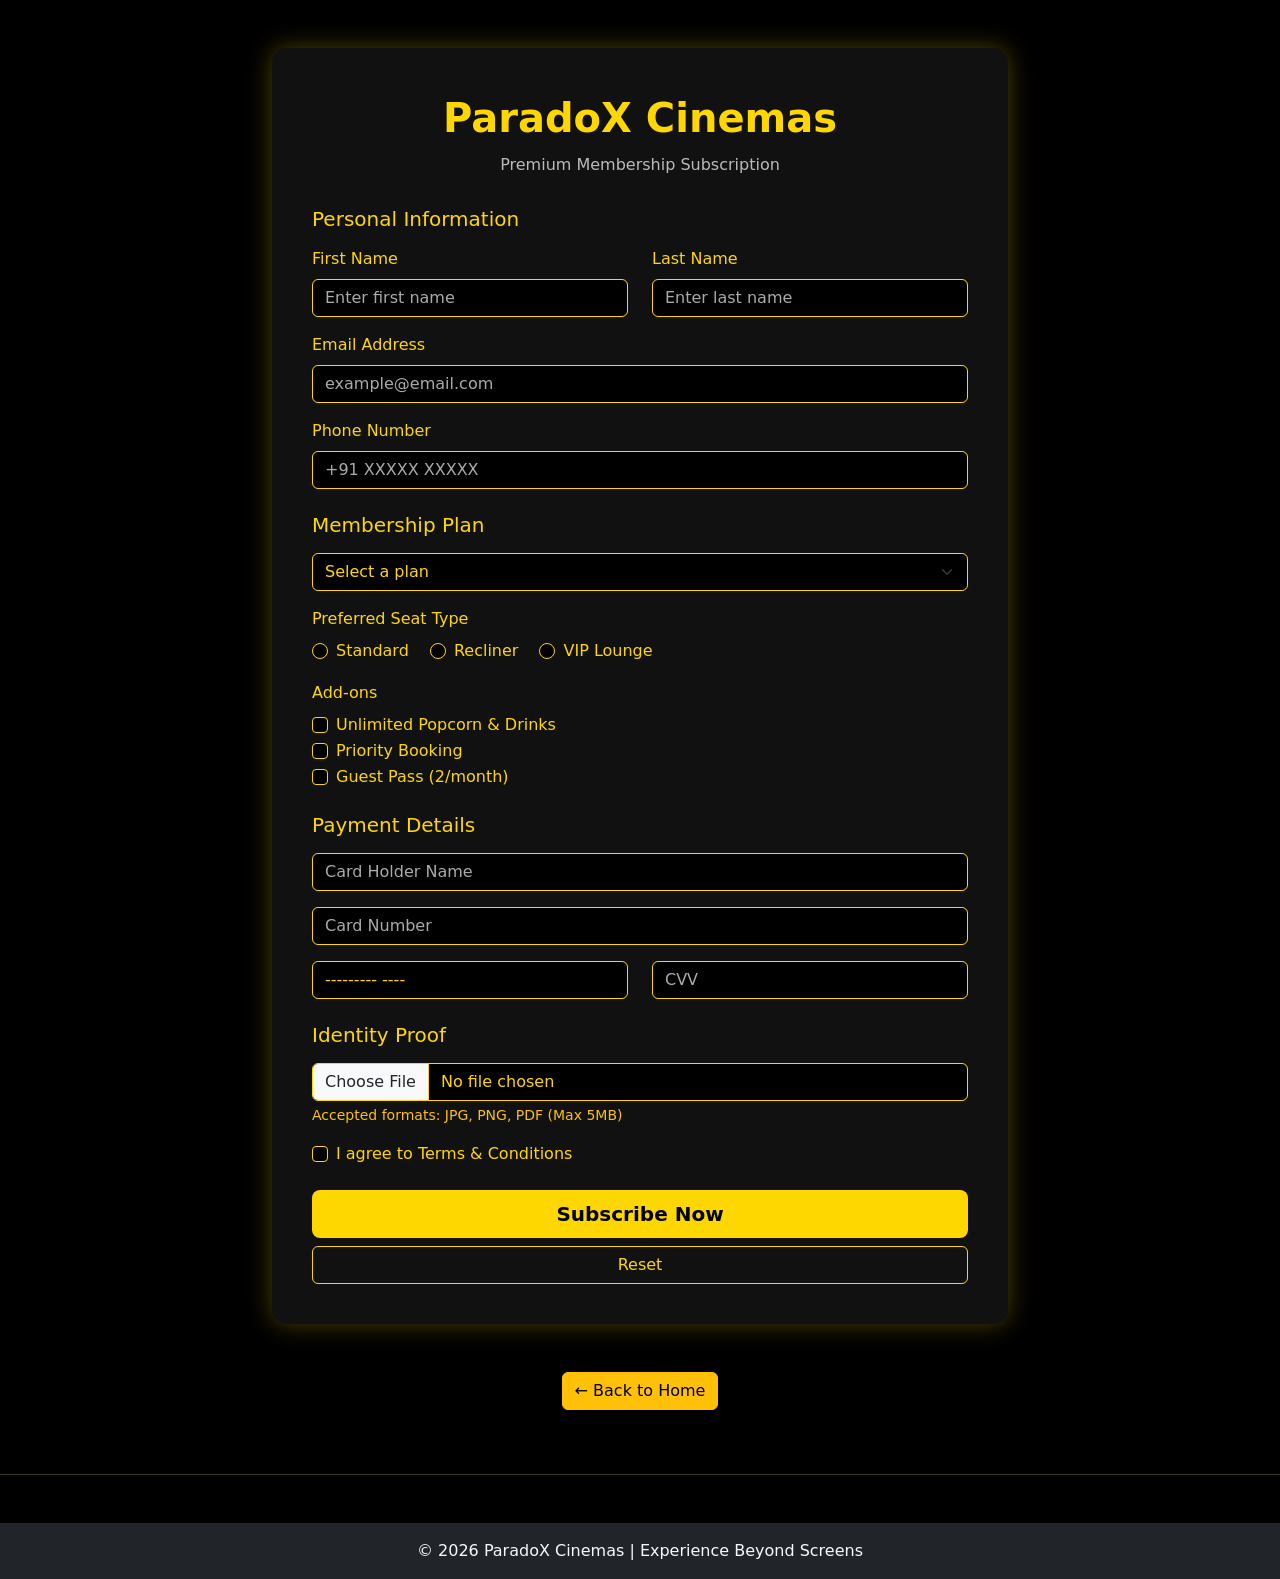
==== bform.html @ 5ec498cf "Add files via upload" ====
<!DOCTYPE html>
<html lang="en">
<head>
<meta charset="UTF-8">
<meta name="viewport" content="width=device-width, initial-scale=1.0">
<title>ParadoX Cinemas Premium Subscription</title>

<!-- Bootstrap 5 -->
<link href="https://cdn.jsdelivr.net/npm/bootstrap@5.3.3/dist/css/bootstrap.min.css" rel="stylesheet">

<style>
body {
    background-color: #000;
    color: #ffd700;
    min-height: 100vh;
}

/* Form Container */
.form-container {
    background: #111;
    padding: 40px;
    border-radius: 15px;
    box-shadow: 0 0 25px rgba(255, 215, 0, 0.3);
}

/* Title */
.cinema-title {
    font-size: 2.5rem;
    font-weight: bold;
    text-align: center;
    color: #ffd700;
    margin-bottom: 5px;
}

.subtitle {
    text-align: center;
    color: #bbb;
    margin-bottom: 30px;
}

/* Inputs */
.form-control,
.form-select,
textarea {
    background-color: #000;
    color: #ffd700;
    border: 1px solid #ffd700;
}

.form-control::placeholder {
    color: #aaa;
}

.form-control:focus,
.form-select:focus {
    background-color: #000;
    color: #ffd700;
    border-color: #ffd700;
    box-shadow: 0 0 8px #ffd700;
}

/* Labels */
.form-label {
    color: #ffd700;
}

/* Buttons */
.btn-premium {
    background-color: #ffd700;
    color: #000;
    font-weight: bold;
}

.btn-premium:hover {
    background-color: #ffcc00;
    color: #000;
}

.btn-outline-light {
    border-color: #ffd700;
    color: #ffd700;
}

.btn-outline-light:hover {
    background-color: #ffd700;
    color: #000;
}

/* Checkboxes & Radio */
.form-check-input {
    background-color: #000;
    border-color: #ffd700;
}

.form-check-input:checked {
    background-color: #ffd700;
    border-color: #ffd700;



    
}
</style>
</head>

<body>

<div class="container py-5">
  <div class="row justify-content-center">
    <div class="col-lg-8">

      <div class="form-container">

        <!-- Theatre Name -->
        <div class="cinema-title"> ParadoX Cinemas</div>
        <div class="subtitle">Premium Membership Subscription</div>

        <form>

          <!-- Personal Info -->
          <h5 class="mb-3">Personal Information</h5>

          <div class="row mb-3">
            <div class="col-md-6">
              <label class="form-label">First Name</label>
              <input type="text" class="form-control" placeholder="Enter first name" required>
            </div>
            <div class="col-md-6">
              <label class="form-label">Last Name</label>
              <input type="text" class="form-control" placeholder="Enter last name" required>
            </div>
          </div>

          <div class="mb-3">
            <label class="form-label">Email Address</label>
            <input type="email" class="form-control" placeholder="example@email.com" required>
          </div>

          <div class="mb-3">
            <label class="form-label">Phone Number</label>
            <input type="tel" class="form-control" placeholder="+91 XXXXX XXXXX" required>
          </div>

          <!-- Plan -->
          <h5 class="mt-4 mb-3">Membership Plan</h5>

          <div class="mb-3">
            <select class="form-select" required>
              <option selected disabled>Select a plan</option>
              <option>Silver — ₹999/month</option>
              <option>Gold — ₹1,999/month</option>
              <option>Platinum — ₹3,499/month</option>
            </select>
          </div>

          <!-- Seat -->
          <div class="mb-3">
            <label class="form-label">Preferred Seat Type</label><br>

            <div class="form-check form-check-inline">
              <input class="form-check-input" type="radio" name="seat" required>
              <label class="form-check-label">Standard</label>
            </div>

            <div class="form-check form-check-inline">
              <input class="form-check-input" type="radio" name="seat">
              <label class="form-check-label">Recliner</label>
            </div>

            <div class="form-check form-check-inline">
              <input class="form-check-input" type="radio" name="seat">
              <label class="form-check-label">VIP Lounge</label>
            </div>
          </div>

          <!-- Add-ons -->
          <div class="mb-3">
            <label class="form-label">Add-ons</label>

            <div class="form-check">
              <input class="form-check-input" type="checkbox">
              <label class="form-check-label">Unlimited Popcorn & Drinks</label>
            </div>

            <div class="form-check">
              <input class="form-check-input" type="checkbox">
              <label class="form-check-label">Priority Booking</label>
            </div>

            <div class="form-check">
              <input class="form-check-input" type="checkbox">
              <label class="form-check-label">Guest Pass (2/month)</label>
            </div>
          </div>

          <!-- Payment -->
          <h5 class="mt-4 mb-3">Payment Details</h5>

          <div class="mb-3">
            <input type="text" class="form-control" placeholder="Card Holder Name">
          </div>

          <div class="mb-3">
            <input type="text" class="form-control" placeholder="Card Number">
          </div>

          <div class="row mb-3">
            <div class="col-md-6">
              <input type="month" class="form-control">
            </div>
            <div class="col-md-6">
              <input type="password" class="form-control" placeholder="CVV">
            </div>
          </div>

<!-- Identity Proof Upload -->
<div class="mb-3">
  <h5 class="mt-4 mb-3">Identity Proof</h5>
  <input type="file" class="form-control" accept=".jpg,.jpeg,.png,.pdf" required>
  <div class="form-text text-warning">
    Accepted formats: JPG, PNG, PDF (Max 5MB)
  </div>
</div>




          <!-- Terms -->
          <div class="form-check mb-4">
            <input class="form-check-input" type="checkbox" required>
            <label class="form-check-label">
              I agree to Terms & Conditions
            </label>
          </div>

          <!-- Buttons -->
          <div class="d-grid gap-2">
            <button type="submit" class="btn btn-premium btn-lg">
              Subscribe Now
            </button>
            <button type="reset" class="btn btn-outline-light">
              Reset
            </button>
          </div>

        </form>

      </div>
    </div>
  </div>
</div>

<center>
<a href="index.html" class="btn btn-warning">
  ← Back to Home
</a> </center>
<br>
<br>
<hr>

<footer class="text-center mt-5 p-3 bg-dark text-light">
  © 2026 ParadoX Cinemas | Experience Beyond Screens
</footer>

</body>
</html>
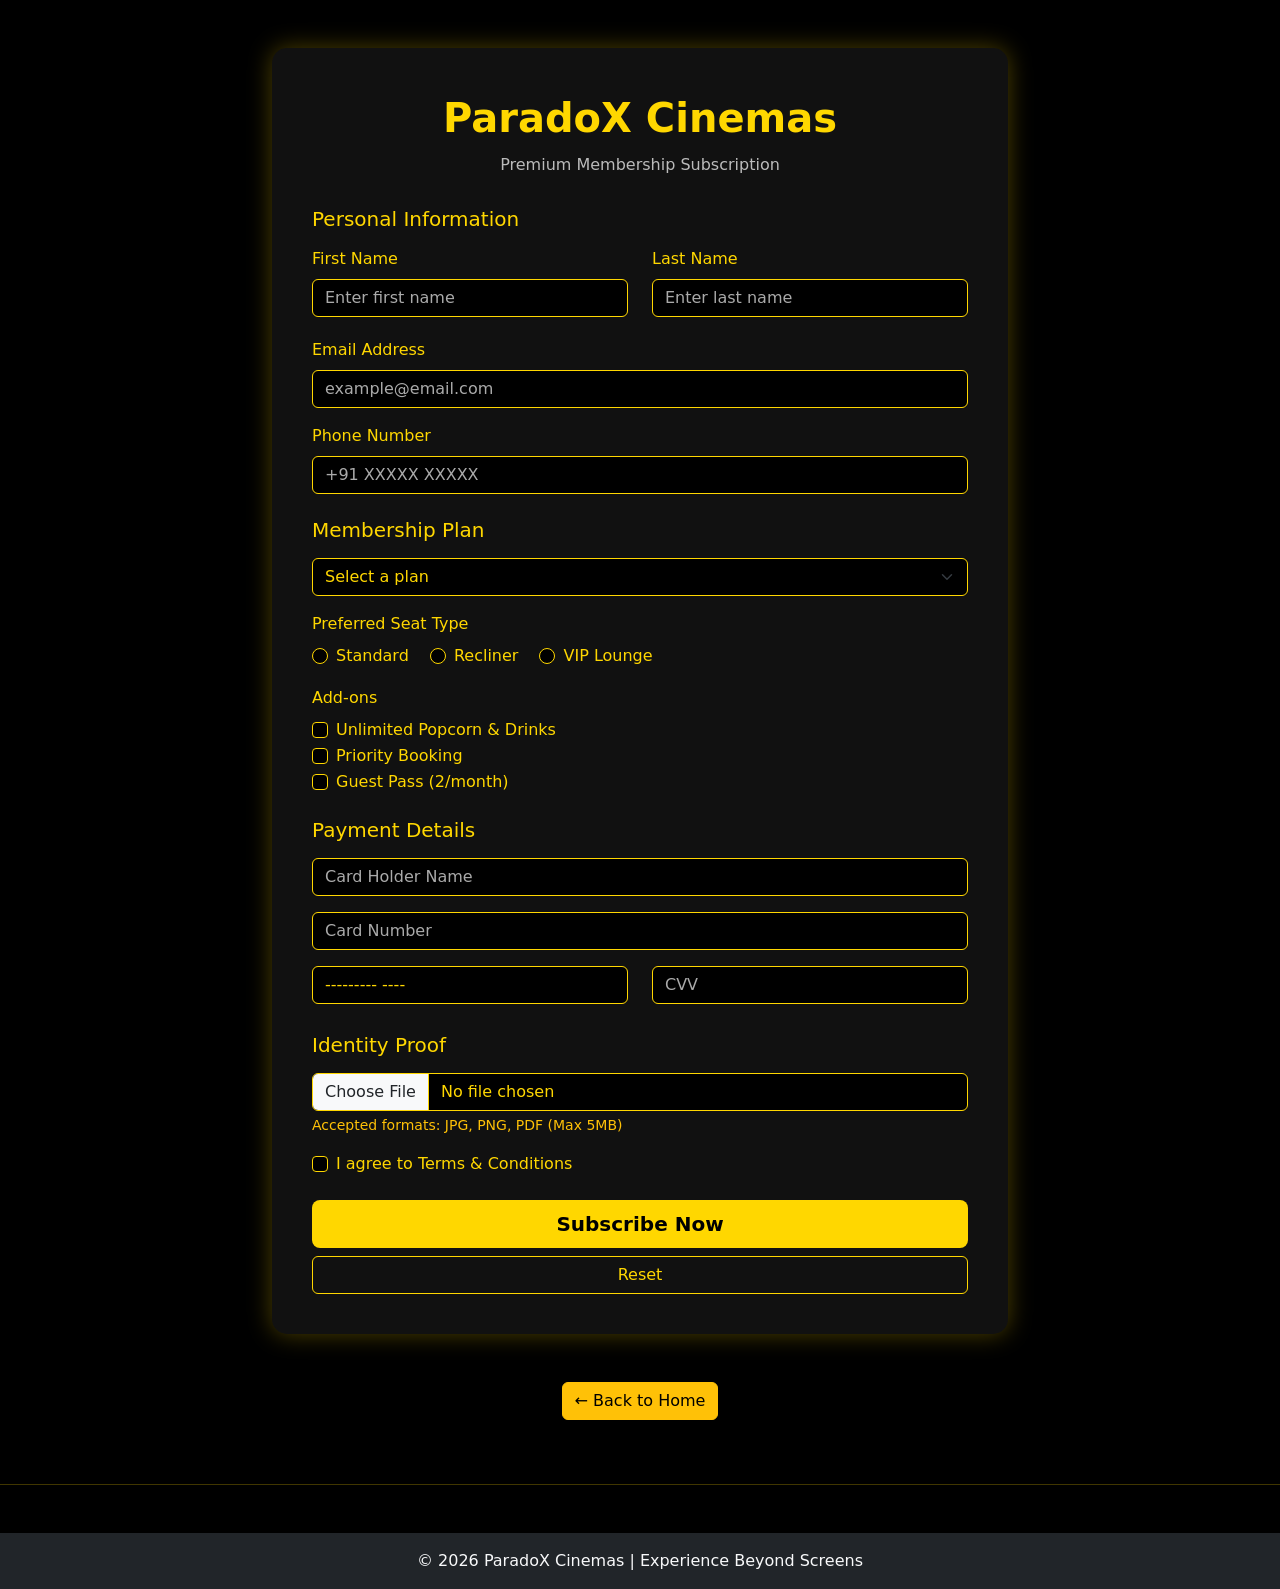
==== commit a0baf5a9: "Refactor bform.html with validation and enhancements" ====
--- a/bform.html
+++ b/bform.html
@@ -95,10 +95,17 @@
 .form-check-input:checked {
     background-color: #ffd700;
     border-color: #ffd700;
-
-
-
-    
+}
+
+/* Validation */
+.error {
+    color: #ff4d4d;
+    font-size: 14px;
+    margin-top: 5px;
+}
+
+.success {
+    border: 1px solid #00ff88 !important;
 }
 </style>
 </head>
@@ -106,161 +113,317 @@
 <body>
 
 <div class="container py-5">
-  <div class="row justify-content-center">
-    <div class="col-lg-8">
-
-      <div class="form-container">
-
-        <!-- Theatre Name -->
-        <div class="cinema-title"> ParadoX Cinemas</div>
-        <div class="subtitle">Premium Membership Subscription</div>
-
-        <form>
-
-          <!-- Personal Info -->
-          <h5 class="mb-3">Personal Information</h5>
-
-          <div class="row mb-3">
-            <div class="col-md-6">
-              <label class="form-label">First Name</label>
-              <input type="text" class="form-control" placeholder="Enter first name" required>
-            </div>
-            <div class="col-md-6">
-              <label class="form-label">Last Name</label>
-              <input type="text" class="form-control" placeholder="Enter last name" required>
-            </div>
-          </div>
-
-          <div class="mb-3">
-            <label class="form-label">Email Address</label>
-            <input type="email" class="form-control" placeholder="example@email.com" required>
-          </div>
-
-          <div class="mb-3">
-            <label class="form-label">Phone Number</label>
-            <input type="tel" class="form-control" placeholder="+91 XXXXX XXXXX" required>
-          </div>
-
-          <!-- Plan -->
-          <h5 class="mt-4 mb-3">Membership Plan</h5>
-
-          <div class="mb-3">
-            <select class="form-select" required>
-              <option selected disabled>Select a plan</option>
-              <option>Silver — ₹999/month</option>
-              <option>Gold — ₹1,999/month</option>
-              <option>Platinum — ₹3,499/month</option>
-            </select>
-          </div>
-
-          <!-- Seat -->
-          <div class="mb-3">
-            <label class="form-label">Preferred Seat Type</label><br>
-
-            <div class="form-check form-check-inline">
-              <input class="form-check-input" type="radio" name="seat" required>
-              <label class="form-check-label">Standard</label>
-            </div>
-
-            <div class="form-check form-check-inline">
-              <input class="form-check-input" type="radio" name="seat">
-              <label class="form-check-label">Recliner</label>
-            </div>
-
-            <div class="form-check form-check-inline">
-              <input class="form-check-input" type="radio" name="seat">
-              <label class="form-check-label">VIP Lounge</label>
-            </div>
-          </div>
-
-          <!-- Add-ons -->
-          <div class="mb-3">
-            <label class="form-label">Add-ons</label>
-
-            <div class="form-check">
-              <input class="form-check-input" type="checkbox">
-              <label class="form-check-label">Unlimited Popcorn & Drinks</label>
-            </div>
-
-            <div class="form-check">
-              <input class="form-check-input" type="checkbox">
-              <label class="form-check-label">Priority Booking</label>
-            </div>
-
-            <div class="form-check">
-              <input class="form-check-input" type="checkbox">
-              <label class="form-check-label">Guest Pass (2/month)</label>
-            </div>
-          </div>
-
-          <!-- Payment -->
-          <h5 class="mt-4 mb-3">Payment Details</h5>
-
-          <div class="mb-3">
-            <input type="text" class="form-control" placeholder="Card Holder Name">
-          </div>
-
-          <div class="mb-3">
-            <input type="text" class="form-control" placeholder="Card Number">
-          </div>
-
-          <div class="row mb-3">
-            <div class="col-md-6">
-              <input type="month" class="form-control">
-            </div>
-            <div class="col-md-6">
-              <input type="password" class="form-control" placeholder="CVV">
-            </div>
-          </div>
-
-<!-- Identity Proof Upload -->
-<div class="mb-3">
-  <h5 class="mt-4 mb-3">Identity Proof</h5>
-  <input type="file" class="form-control" accept=".jpg,.jpeg,.png,.pdf" required>
-  <div class="form-text text-warning">
-    Accepted formats: JPG, PNG, PDF (Max 5MB)
-  </div>
-</div>
-
-
-
-
-          <!-- Terms -->
-          <div class="form-check mb-4">
-            <input class="form-check-input" type="checkbox" required>
-            <label class="form-check-label">
-              I agree to Terms & Conditions
-            </label>
-          </div>
-
-          <!-- Buttons -->
-          <div class="d-grid gap-2">
-            <button type="submit" class="btn btn-premium btn-lg">
-              Subscribe Now
-            </button>
-            <button type="reset" class="btn btn-outline-light">
-              Reset
-            </button>
-          </div>
-
-        </form>
-
-      </div>
-    </div>
-  </div>
+<div class="row justify-content-center">
+<div class="col-lg-8">
+
+<div class="form-container">
+
+<div class="cinema-title">ParadoX Cinemas</div>
+<div class="subtitle">Premium Membership Subscription</div>
+
+<form id="subscriptionForm">
+
+<h5 class="mb-3">Personal Information</h5>
+
+<div class="row mb-3">
+<div class="col-md-6">
+<label class="form-label">First Name</label>
+<input type="text" id="fname" class="form-control" placeholder="Enter first name">
+<div class="error" id="fnameError"></div>
+</div>
+
+<div class="col-md-6">
+<label class="form-label">Last Name</label>
+<input type="text" id="lname" class="form-control" placeholder="Enter last name">
+<div class="error" id="lnameError"></div>
+</div>
+</div>
+
+<div class="mb-3">
+<label class="form-label">Email Address</label>
+<input type="email" id="email" class="form-control" placeholder="example@email.com">
+<div class="error" id="emailError"></div>
+</div>
+
+<div class="mb-3">
+<label class="form-label">Phone Number</label>
+<input type="tel" id="phone" class="form-control" placeholder="+91 XXXXX XXXXX">
+<div class="error" id="phoneError"></div>
+</div>
+
+<h5 class="mt-4 mb-3">Membership Plan</h5>
+
+<div class="mb-3">
+<select id="plan" class="form-select">
+<option selected disabled value="">Select a plan</option>
+<option>Silver — ₹999/month</option>
+<option>Gold — ₹1,999/month</option>
+<option>Platinum — ₹3,499/month</option>
+</select>
+<div class="error" id="planError"></div>
+</div>
+
+<div class="mb-3">
+<label class="form-label">Preferred Seat Type</label><br>
+
+<div class="form-check form-check-inline">
+<input class="form-check-input" type="radio" name="seat" value="Standard">
+<label class="form-check-label">Standard</label>
+</div>
+
+<div class="form-check form-check-inline">
+<input class="form-check-input" type="radio" name="seat" value="Recliner">
+<label class="form-check-label">Recliner</label>
+</div>
+
+<div class="form-check form-check-inline">
+<input class="form-check-input" type="radio" name="seat" value="VIP Lounge">
+<label class="form-check-label">VIP Lounge</label>
+</div>
+
+<div class="error" id="seatError"></div>
+</div>
+
+<div class="mb-3">
+<label class="form-label">Add-ons</label>
+
+<div class="form-check">
+<input class="form-check-input addon" type="checkbox">
+<label class="form-check-label">Unlimited Popcorn & Drinks</label>
+</div>
+
+<div class="form-check">
+<input class="form-check-input addon" type="checkbox">
+<label class="form-check-label">Priority Booking</label>
+</div>
+
+<div class="form-check">
+<input class="form-check-input addon" type="checkbox">
+<label class="form-check-label">Guest Pass (2/month)</label>
+</div>
+
+<div class="error" id="addonError"></div>
+</div>
+
+<h5 class="mt-4 mb-3">Payment Details</h5>
+
+<div class="mb-3">
+<input type="text" id="cardName" class="form-control" placeholder="Card Holder Name">
+<div class="error" id="cardNameError"></div>
+</div>
+
+<div class="mb-3">
+<input type="text" id="cardNumber" class="form-control" placeholder="Card Number">
+<div class="error" id="cardNumberError"></div>
+</div>
+
+<div class="row mb-3">
+<div class="col-md-6">
+<input type="month" id="expiry" class="form-control">
+<div class="error" id="expiryError"></div>
+</div>
+
+<div class="col-md-6">
+<input type="password" id="cvv" class="form-control" placeholder="CVV">
+<div class="error" id="cvvError"></div>
+</div>
+</div>
+
+<div class="mb-3">
+<h5 class="mt-4 mb-3">Identity Proof</h5>
+<input type="file" id="file" class="form-control" accept=".jpg,.jpeg,.png,.pdf">
+<div class="form-text text-warning">
+Accepted formats: JPG, PNG, PDF (Max 5MB)
+</div>
+<div class="error" id="fileError"></div>
+</div>
+
+<div class="form-check mb-4">
+<input class="form-check-input" type="checkbox" id="terms">
+<label class="form-check-label">
+I agree to Terms & Conditions
+</label>
+<div class="error" id="termsError"></div>
+</div>
+
+<div class="d-grid gap-2">
+<button type="submit" class="btn btn-premium btn-lg">
+Subscribe Now
+</button>
+
+<button type="reset" class="btn btn-outline-light">
+Reset
+</button>
+</div>
+
+</form>
+</div>
+</div>
+</div>
 </div>
 
 <center>
 <a href="index.html" class="btn btn-warning">
-  ← Back to Home
-</a> </center>
-<br>
-<br>
-<hr>
+← Back to Home
+</a>
+</center>
+
+<br><br><hr>
 
 <footer class="text-center mt-5 p-3 bg-dark text-light">
-  © 2026 ParadoX Cinemas | Experience Beyond Screens
+© 2026 ParadoX Cinemas | Experience Beyond Screens
 </footer>
 
+<script>
+document.getElementById("subscriptionForm").addEventListener("submit", function(e) {
+    e.preventDefault();
+
+    let valid = true;
+
+    function setError(id, message) {
+        document.getElementById(id).innerText = message;
+        valid = false;
+    }
+
+    function clearErrors() {
+        let errors = document.querySelectorAll(".error");
+        errors.forEach(error => error.innerText = "");
+    }
+
+    clearErrors();
+
+    let fname = document.getElementById("fname").value.trim();
+    let lname = document.getElementById("lname").value.trim();
+    let email = document.getElementById("email").value.trim();
+    let phone = document.getElementById("phone").value.trim();
+    let plan = document.getElementById("plan").value;
+    let seat = document.querySelector('input[name="seat"]:checked');
+    let addons = document.querySelectorAll(".addon:checked");
+    let cardName = document.getElementById("cardName").value.trim();
+    let cardNumber = document.getElementById("cardNumber").value.trim();
+    let expiry = document.getElementById("expiry").value;
+    let cvv = document.getElementById("cvv").value.trim();
+    let file = document.getElementById("file").files.length;
+    let terms = document.getElementById("terms").checked;
+
+    let emailPattern = /^[^ ]+@[^ ]+\.[a-z]{2,3}$/;
+    let phonePattern = /^[0-9]{10}$/;
+    let cardPattern = /^[0-9]{16}$/;
+    let cvvPattern = /^[0-9]{3}$/;
+
+    if (fname === "") {
+        setError("fnameError", "First name is required");
+    }
+
+    if (lname === "") {
+        setError("lnameError", "Last name is required");
+    }
+
+    if (!email.match(emailPattern)) {
+        setError("emailError", "Enter a valid email address");
+    }
+
+    if (!phone.match(phonePattern)) {
+        setError("phoneError", "Enter a valid 10-digit phone number");
+    }
+
+    if (plan === "") {
+        setError("planError", "Please select a membership plan");
+    }
+
+    if (!seat) {
+        setError("seatError", "Please select a seat type");
+    }
+
+    if (addons.length === 0) {
+        setError("addonError", "Select at least one add-on");
+    }
+
+    if (cardName === "") {
+        setError("cardNameError", "Card holder name is required");
+    }
+
+    if (!cardNumber.match(cardPattern)) {
+        setError("cardNumberError", "Card number must be 16 digits");
+    }
+
+    if (expiry === "") {
+        setError("expiryError", "Select expiry date");
+    }
+
+    if (!cvv.match(cvvPattern)) {
+        setError("cvvError", "CVV must be 3 digits");
+    }
+
+    if (file === 0) {
+        setError("fileError", "Please upload identity proof");
+    }
+
+    if (!terms) {
+        setError("termsError", "You must accept Terms & Conditions");
+    }
+
+    if (valid) {
+        alert("Subscription Successful!");
+        document.getElementById("subscriptionForm").reset();
+    }
+
+
+const form = document.getElementById("subscriptionForm");
+const submitBtn = document.querySelector('button[type="submit"]');
+
+/* Disable button initially */
+submitBtn.disabled = true;
+submitBtn.style.opacity = "0.6";
+submitBtn.style.cursor = "not-allowed";
+
+/* Function to check all fields */
+function checkFormValidity() {
+    let fname = document.getElementById("fname").value.trim();
+    let lname = document.getElementById("lname").value.trim();
+    let email = document.getElementById("email").value.trim();
+    let phone = document.getElementById("phone").value.trim();
+    let plan = document.getElementById("plan").value;
+    let seat = document.querySelector('input[name="seat"]:checked');
+    let addons = document.querySelectorAll(".addon:checked");
+    let cardName = document.getElementById("cardName").value.trim();
+    let cardNumber = document.getElementById("cardNumber").value.trim();
+    let expiry = document.getElementById("expiry").value;
+    let cvv = document.getElementById("cvv").value.trim();
+    let file = document.getElementById("file").files.length;
+    let terms = document.getElementById("terms").checked;
+
+    if (
+        fname !== "" &&
+        lname !== "" &&
+        email !== "" &&
+        phone !== "" &&
+        plan !== "" &&
+        seat &&
+        addons.length > 0 &&
+        cardName !== "" &&
+        cardNumber !== "" &&
+        expiry !== "" &&
+        cvv !== "" &&
+        file > 0 &&
+        terms
+    ) {
+        submitBtn.disabled = false;
+        submitBtn.style.opacity = "1";
+        submitBtn.style.cursor = "pointer";
+    } else {
+        submitBtn.disabled = true;
+        submitBtn.style.opacity = "0.6";
+        submitBtn.style.cursor = "not-allowed";
+    }
+}
+
+/* Run check whenever user changes input */
+form.addEventListener("input", checkFormValidity);
+form.addEventListener("change", checkFormValidity);
+
+});
+</script>
+
 </body>
-</html>+</html>
